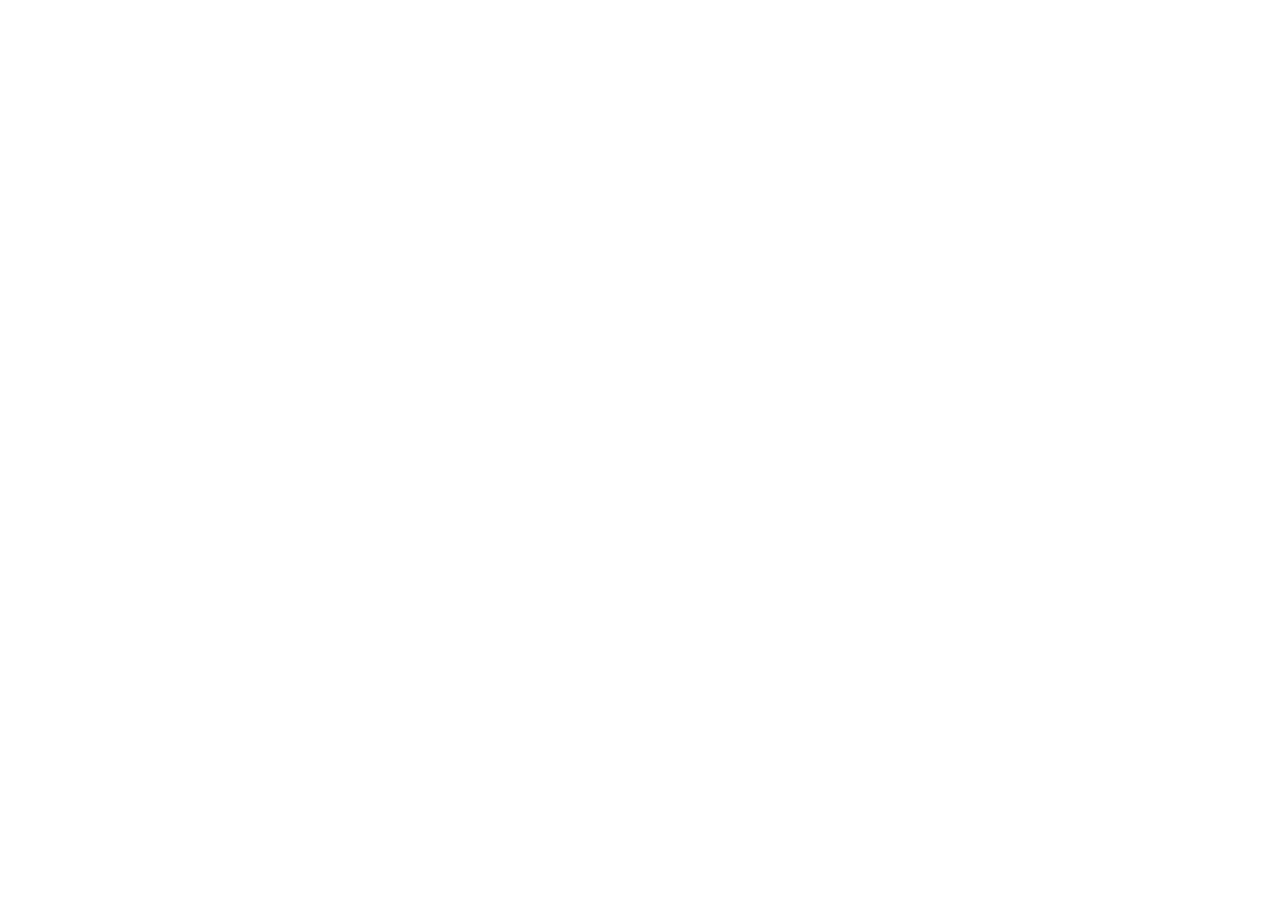
==== www/formulario.html @ 80585865 "creados los archivos para el proyecto" ====
<!DOCTYPE html>
<html lang="en">
<head>
    <meta charset="UTF-8">
    <meta name="viewport" content="width=device-width, initial-scale=1.0">
    <title>Formulario</title>
    <link rel="stylesheet" href="css/styles.css">
</head>
<body>
    
</body>
</html>
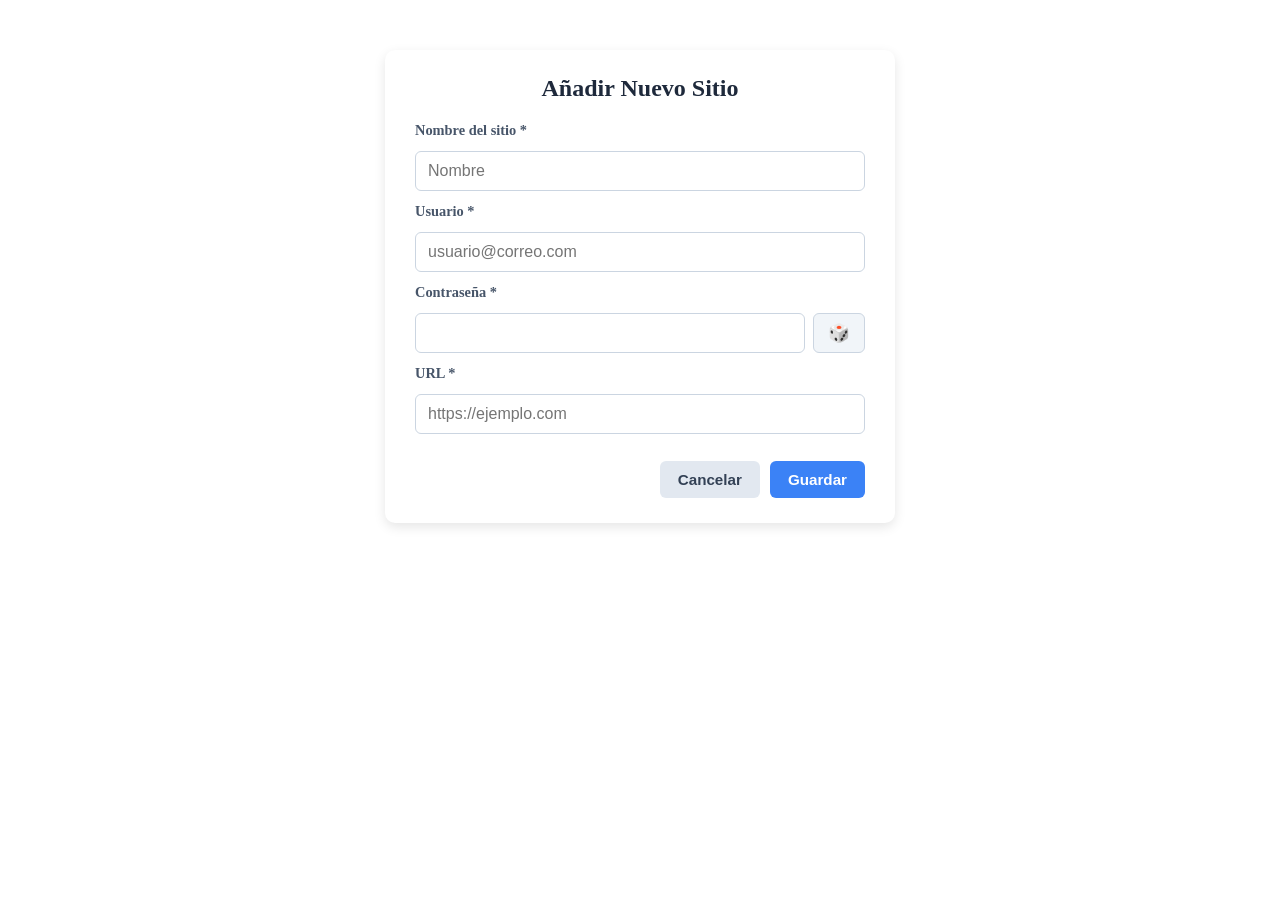
==== commit 267cac65: "html css y conectado el boton que abre el formulario" ====
--- a/www/formulario.html
+++ b/www/formulario.html
@@ -1,12 +1,39 @@
 <!DOCTYPE html>
-<html lang="en">
+<html lang="es">
 <head>
-    <meta charset="UTF-8">
-    <meta name="viewport" content="width=device-width, initial-scale=1.0">
-    <title>Formulario</title>
-    <link rel="stylesheet" href="css/styles.css">
+  <meta charset="UTF-8" />
+  <meta name="viewport" content="width=device-width, initial-scale=1.0" />
+  <title>Gestión de Sitio</title>
+  <link rel="stylesheet" href="css/styles.css" />
 </head>
 <body>
-    
+  <main class="contenedor-formulario">
+    <h2 id="titulo-formulario">Añadir Nuevo Sitio</h2>
+
+    <form id="form-sitio">
+      <label for="sitio-nombre">Nombre del sitio *</label>
+      <input type="text" id="sitio-nombre" placeholder="Nombre" required />
+
+      <label for="sitio-usuario">Usuario *</label>
+      <input type="text" id="sitio-usuario" placeholder="usuario@correo.com" required />
+
+      <label for="sitio-password">Contraseña *</label>
+      <div class="grupo-password">
+        <input type="text" id="sitio-password" required />
+        <button type="button" id="btn-generar-pass" title="Generar contraseña aleatoria">🎲</button>
+      </div>
+
+      <label for="sitio-url">URL *</label>
+      <input type="url" id="sitio-url" placeholder="https://ejemplo.com" required />
+
+      <div class="botones-form">
+        <button type="button" id="btn-cancelar">Cancelar</button>
+        <button type="submit">Guardar</button>
+      </div>
+    </form>
+  </main>
+
+  <script src="js/api.js"></script>
+  <script src="js/formulario.js"></script>
 </body>
 </html>
--- a/www/css/styles.css
+++ b/www/css/styles.css
@@ -0,0 +1,273 @@
+.header-main {
+  display: flex;
+  justify-content: space-between;
+  align-items: center;
+  margin-bottom: 20px;
+  padding-bottom: 15px;
+  border-bottom: 2px solid #ddd;
+}
+.botones-añadir button {
+  padding: 8px 16px;
+  margin-left: 8px;
+  cursor: pointer;
+  border: 1px solid #007bff;
+  background-color: #007bff;
+  color: #fff;
+  border-radius: 4px;
+}
+.botones-añadir button:hover {
+  background-color: #0056b3;
+}
+
+
+.contenedor {
+  display: flex;
+  gap: 20px;
+}
+.tabla-categorias {
+  width: 250px;
+  background-color: #fff;
+  padding: 15px;
+  border-radius: 6px;
+  border: 1px solid #ddd;
+}
+
+.tabla-categorias h1 {
+  font-size: 1.2rem;
+  margin-bottom: 10px;
+}
+
+.lista-categorias {
+  list-style: none;
+}
+
+.lista-categorias li {
+  display: flex;
+  justify-content: space-between;
+  align-items: center;
+  padding: 8px 12px;
+  margin-bottom: 6px;
+  background-color: #f9f9f9;
+  border-radius: 4px;
+  cursor: pointer;
+  border: 1px solid transparent;
+}
+
+.lista-categorias li:hover {
+  background-color: #e9ecef;
+  border-color: #ccc;
+}
+
+.lista-categorias li.seleccionada {
+  background-color: #d0e2ff;
+  font-weight: bold;
+  border-color: #3b82f6;
+}
+
+.principal {
+  flex: 1;
+  background-color: #fff;
+  padding: 15px;
+  border-radius: 6px;
+  border: 1px solid #ddd;
+}
+.tabla-principal {
+  width: 100%;
+  border-collapse: collapse;
+}
+.tabla-principal th,
+.tabla-principal td {
+  padding: 10px;
+  text-align: left;
+  border-bottom: 1px solid #eee;
+}
+
+.tabla-principal th {
+  background-color: #207bd56e;
+  color: #555;
+  border: 1px solid black;
+}
+
+dialog {
+  margin: auto;
+  padding: 20px;
+  border: 1px solid #ccc;
+  border-radius: 8px;
+  box-shadow: 0 4px 12px rgba(0, 0, 0, 0.15);
+  width: 320px;
+}
+
+dialog::backdrop {
+  background-color: rgba(0, 0, 0, 0.4);
+}
+
+#form-categoria {
+  display: flex;
+  flex-direction: column;
+  gap: 12px;
+}
+
+#form-categoria input {
+  padding: 8px;
+  border: 1px solid #ccc;
+  border-radius: 4px;
+}
+
+.acciones-modal {
+  display: flex;
+  justify-content: flex-end;
+  gap: 10px;
+  margin-top: 10px;
+}
+
+.acciones-modal button {
+  padding: 6px 12px;
+  cursor: pointer;
+  border-radius: 4px;
+  border: 1px solid #ccc;
+}
+
+#boton-guardar-cat {
+  background-color: #28a745;
+  color: #fff;
+  border-color: #28a745;
+}
+
+/* --- ESTILOS DE LA TABLA DE SITIOS (index.html) --- */
+table {
+  width: 100%;
+  border-collapse: collapse;
+  margin-top: 15px;
+  background-color: #ffffff;
+}
+
+th, td {
+  padding: 12px 15px;
+  text-align: left;
+  border-bottom: 1px solid #e2e8f0;
+}
+
+th {
+  background-color: #f8fafc;
+  font-weight: 600;
+  color: #334155;
+}
+
+tbody tr:hover {
+  background-color: #f1f5f9;
+}
+
+/* Botones de acción dentro de la tabla (URL, Editar, Eliminar) */
+td button {
+  background: none;
+  border: 1px solid #cbd5e1;
+  border-radius: 6px;
+  padding: 5px 8px;
+  margin-right: 5px;
+  cursor: pointer;
+  font-size: 1rem;
+  transition: background-color 0.2s;
+}
+
+td button:hover {
+  background-color: #e2e8f0;
+}
+
+/* --- ESTILOS DEL FORMULARIO (formulario.html) --- */
+.contenedor-formulario {
+  max-width: 450px;
+  margin: 50px auto;
+  padding: 25px 30px;
+  background-color: #ffffff;
+  border-radius: 10px;
+  box-shadow: 0 4px 12px rgba(0, 0, 0, 0.1);
+}
+
+.contenedor-formulario h2 {
+  margin-top: 0;
+  margin-bottom: 20px;
+  text-align: center;
+  color: #1e293b;
+}
+
+#form-sitio {
+  display: flex;
+  flex-direction: column;
+  gap: 12px;
+}
+
+#form-sitio label {
+  font-weight: 600;
+  font-size: 0.9rem;
+  color: #475569;
+}
+
+#form-sitio input {
+  padding: 10px 12px;
+  border: 1px solid #cbd5e1;
+  border-radius: 6px;
+  font-size: 1rem;
+}
+
+#form-sitio input:focus {
+  outline: none;
+  border-color: #3b82f6;
+}
+
+/* Fila de contraseña + botón generador */
+.grupo-password {
+  display: flex;
+  gap: 8px;
+}
+
+.grupo-password input {
+  flex: 1;
+}
+
+#btn-generar-pass {
+  padding: 0 14px;
+  background-color: #f1f5f9;
+  border: 1px solid #cbd5e1;
+  border-radius: 6px;
+  cursor: pointer;
+  font-size: 1.1rem;
+}
+
+#btn-generar-pass:hover {
+  background-color: #e2e8f0;
+}
+
+/* Botones inferiores (Cancelar y Guardar) */
+.botones-form {
+  display: flex;
+  justify-content: flex-end;
+  gap: 10px;
+  margin-top: 15px;
+}
+
+.botones-form button {
+  padding: 10px 18px;
+  border: none;
+  border-radius: 6px;
+  font-size: 0.95rem;
+  font-weight: 600;
+  cursor: pointer;
+}
+
+#btn-cancelar {
+  background-color: #e2e8f0;
+  color: #334155;
+}
+
+#btn-cancelar:hover {
+  background-color: #cbd5e1;
+}
+
+.botones-form button[type="submit"] {
+  background-color: #3b82f6;
+  color: #ffffff;
+}
+
+.botones-form button[type="submit"]:hover {
+  background-color: #2563eb;
+}
